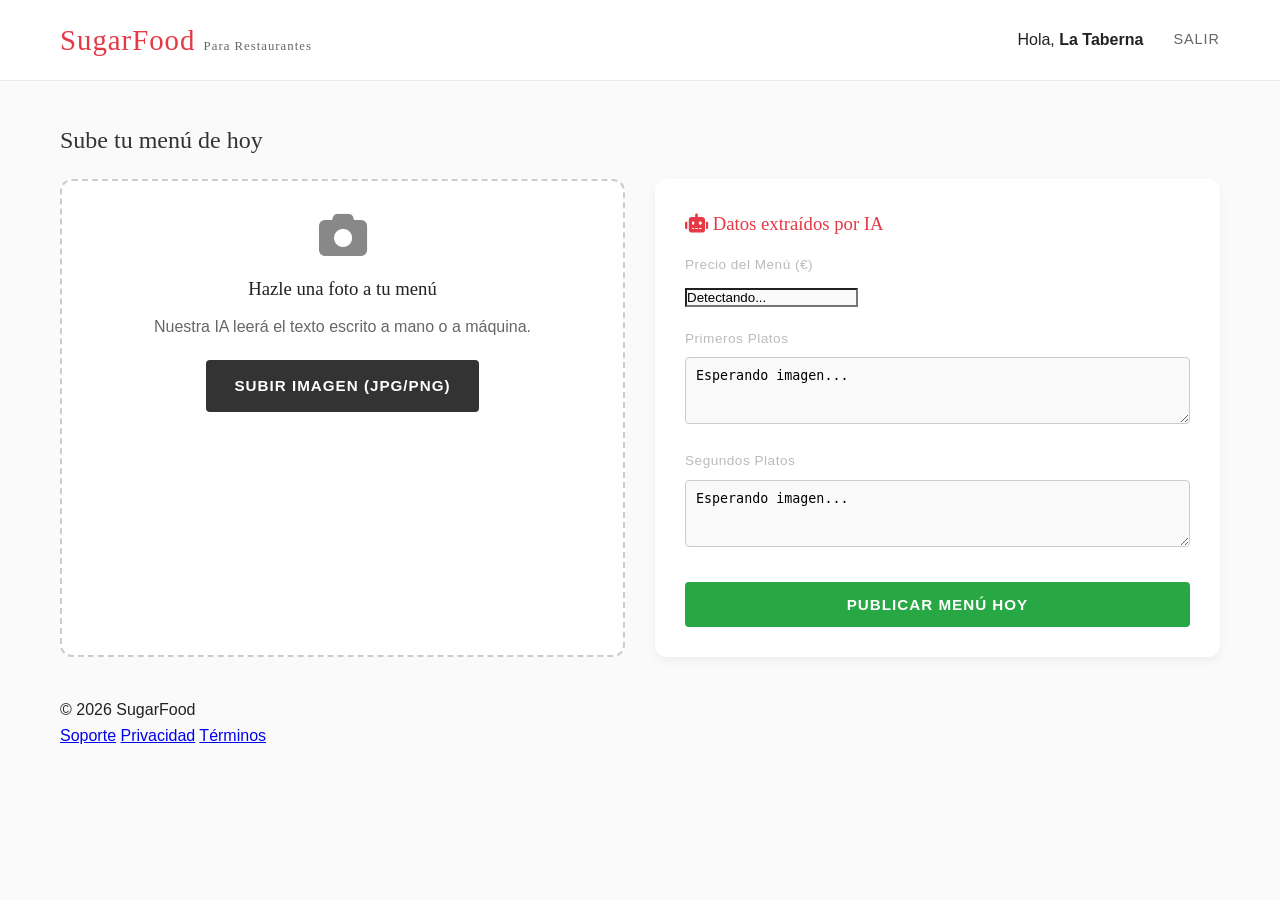
==== dashboard-restaurante.html @ a188befb "Initial commit" ====
<!DOCTYPE html>
<html lang="es">
<head>
    <meta charset="UTF-8">
    <title>SugarFood - Panel de Restaurante</title>
    <link rel="stylesheet" href="style.css">
    <link rel="stylesheet" href="https://cdnjs.cloudflare.com/ajax/libs/font-awesome/6.0.0/css/all.min.css">
</head>
<body class="bg-gray">

    <header>
        <div class="container navbar">
            <div class="logo" style="color: #e63946;">SugarFood <span style="font-size: 0.8rem; color: #666;">Para Restaurantes</span></div>
            <nav class="nav-links">
                <span>Hola, <strong>La Taberna</strong></span>
                <a href="index.html" style="color: #666; text-decoration: none;">Salir</a>
            </nav>
        </div>
    </header>

    <main class="container" style="padding: 40px 20px;">
        <h2 style="margin-bottom: 20px; color: #333;">Sube tu menú de hoy</h2>
        
        <div style="display: grid; grid-template-columns: 1fr 1fr; gap: 30px;">
            
            <div style="background: white; padding: 30px; border-radius: 12px; text-align: center; border: 2px dashed #ccc;">
                <i class="fas fa-camera" style="font-size: 3rem; color: #888; margin-bottom: 15px;"></i>
                <h3 style="margin-bottom: 10px;">Hazle una foto a tu menú</h3>
                <p style="color: #666; margin-bottom: 20px;">Nuestra IA leerá el texto escrito a mano o a máquina.</p>
                <input type="file" id="menuInput" style="display: none;">
                <label for="menuInput" class="btn" style="background-color: #333; color: white; cursor: pointer; display: inline-block;">Subir Imagen (JPG/PNG)</label>
            </div>

            <div style="background: white; padding: 30px; border-radius: 12px; box-shadow: 0 4px 10px rgba(0,0,0,0.05);">
                <h3 style="margin-bottom: 15px; color: #e63946;"><i class="fas fa-robot"></i> Datos extraídos por IA</h3>
                
                <form>
                    <div class="form-group">
                        <label>Precio del Menú (€)</label>
                        <input type="text" value="Detectando..." id="ia-precio" readonly style="background: #f9f9f9;">
                    </div>
                    <div class="form-group">
                        <label>Primeros Platos</label>
                        <textarea rows="3" id="ia-primeros" readonly style="width: 100%; padding: 10px; border: 1px solid #ccc; border-radius: 4px; background: #f9f9f9;">Esperando imagen...</textarea>
                    </div>
                    <div class="form-group">
                        <label>Segundos Platos</label>
                        <textarea rows="3" id="ia-segundos" readonly style="width: 100%; padding: 10px; border: 1px solid #ccc; border-radius: 4px; background: #f9f9f9;">Esperando imagen...</textarea>
                    </div>
                    <button type="button" class="btn" style="background-color: #28a745; color: white; width: 100%; margin-top: 10px;">Publicar Menú Hoy</button>
                </form>
            </div>

        </div>
    </main>
    <footer class="app-footer">
        <div class="container app-footer-content">
            <p>&copy; 2026 SugarFood</p>
            <div class="app-footer-links">
                <a href="https://www.youtube.com/watch?v=dQw4w9WgXcQ&list=RDdQw4w9WgXcQ&start_radio=1&pp=ygUXbmV2ZXIgZ29ubmEgZ2l2ZSB5b3UgdXCgBwE%3D" target="_blank">Soporte</a>
                <a href="https://www.youtube.com/watch?v=dQw4w9WgXcQ&list=RDdQw4w9WgXcQ&start_radio=1&pp=ygUXbmV2ZXIgZ29ubmEgZ2l2ZSB5b3UgdXCgBwE%3D" target="_blank">Privacidad</a>
                <a href="https://www.youtube.com/watch?v=dQw4w9WgXcQ&list=RDdQw4w9WgXcQ&start_radio=1&pp=ygUXbmV2ZXIgZ29ubmEgZ2l2ZSB5b3UgdXCgBwE%3D" target="_blank">Términos</a>
            </div>
        </div>
    </footer>

</body>
</html>
---- style.css ----
/* =========================================
   1. VARIABLES GLOBALES (SugarFood Premium)
   ========================================= */
:root {
    --brand-color: #C5A059; /* Oro Champagne */
    --brand-hover: #A6864A; /* Oro Oscuro */
    --text-dark: #222222; 
    --text-light: #777777; 
    --text-muted: #A0A0A0;
    --bg-main: #FAFAFA; /* Blanco Perla */
    --bg-dark: #111111; /* Negro Absoluto para lujo */
    --bg-card: #FFFFFF; 
    --bg-gray: #F7F7F9;
    --border-color: #EAEAEA;
    --modal-bg: rgba(0, 0, 0, 0.85);
    --font-heading: 'Georgia', 'Playfair Display', serif;
    --font-body: 'Helvetica Neue', Helvetica, Arial, sans-serif;
}

/* =========================================
   2. RESETEO BÁSICO Y TIPOGRAFÍA
   ========================================= */
* { box-sizing: border-box; margin: 0; padding: 0; }
body {
    font-family: var(--font-body);
    color: var(--text-dark);
    background-color: var(--bg-main);
    line-height: 1.6;
    -webkit-font-smoothing: antialiased;
}

.bg-main { background-color: var(--bg-main); }

.btn-group { display: inline-flex; flex-wrap: wrap; gap: 12px; }
h1, h2, h3, h4, h5, .logo { font-family: var(--font-heading); font-weight: normal; }
.container { max-width: 1200px; margin: 0 auto; padding: 0 20px; }

/* Info page hero */
.hero-info {
    position: relative;
    background: linear-gradient(140deg, rgba(24,24,24,0.8) 0%, rgba(24,24,24,0.8) 100%), url('https://images.unsplash.com/photo-1529692236671-f1ad1bff6f90?ixlib=rb-1.2.1&auto=format&fit=crop&w=2000&q=80') no-repeat center/cover;
    color: #fff;
    padding: 100px 20px 80px;
    text-align: center;
}
.hero-info h1 { font-size: 3.2rem; letter-spacing: 1px; margin-bottom: 18px; }
.hero-info p { font-size: 1.2rem; max-width: 720px; margin: 0 auto 28px; line-height: 1.6; color: rgba(255,255,255,0.88); }

/* Carousel */
.carousel {
    position: relative;
    overflow: hidden;
    border-radius: 12px;
    box-shadow: 0 18px 45px rgba(0,0,0,0.18);
    margin-bottom: 50px;
}
.carousel-track {
    display: flex;
    transition: transform 0.6s ease;
}
.carousel-slide {
    min-width: 100%;
    flex-shrink: 0;
    position: relative;
}
.carousel-slide img {
    width: 100%;
    height: 420px;
    object-fit: cover;
    display: block;
}
.carousel-caption {
    position: absolute;
    bottom: 20px;
    left: 20px;
    right: 20px;
    background: rgba(0,0,0,0.55);
    padding: 18px 20px;
    border-radius: 8px;
    color: #fff;
    font-size: 1rem;
    line-height: 1.4;
}
.carousel-controls {
    position: absolute;
    bottom: 18px;
    right: 18px;
    display: flex;
    gap: 10px;
}
.carousel-dot {
    width: 10px;
    height: 10px;
    border-radius: 50%;
    background: rgba(255,255,255,0.6);
    border: 1px solid rgba(255,255,255,0.9);
    cursor: pointer;
    transition: transform 0.2s, background 0.2s;
}
.carousel-dot.active {
    background: var(--brand-color);
    transform: scale(1.2);
}

/* Info sections */
.info-section {
    background: var(--bg-card);
    padding: 50px;
    border-radius: 14px;
    box-shadow: 0 12px 35px rgba(0,0,0,0.06);
    margin-bottom: 40px;
}
.info-section h2 {
    color: var(--text-dark);
    border-bottom: 2px solid var(--brand-color);
    padding-bottom: 12px;
    margin-bottom: 24px;
}
.info-section p, .info-section li {
    font-size: 1.1rem;
    color: var(--text-muted);
    margin-bottom: 16px;
}
.info-grid {
    display: grid;
    grid-template-columns: repeat(auto-fit, minmax(260px, 1fr));
    gap: 22px;
}
.image-grid {
    display: grid;
    grid-template-columns: repeat(auto-fit, minmax(240px, 1fr));
    gap: 16px;
    margin-top: 30px;
}
.image-card {
    border-radius: 12px;
    overflow: hidden;
    box-shadow: 0 12px 28px rgba(0,0,0,0.12);
    background: #fff;
}
.image-card img {
    width: 100%;
    display: block;
    height: 170px;
    object-fit: cover;
}
.image-card p {
    padding: 12px 14px 14px;
    margin: 0;
    font-size: 0.95rem;
    color: var(--text-muted);
}
.info-card {
    background: rgba(255,255,255,0.95);
    padding: 26px;
    border-radius: 12px;
    border: 1px solid rgba(197,160,89,0.2);
    box-shadow: 0 12px 30px rgba(0,0,0,0.06);
}
.info-card h3 {
    margin-top: 0;
    color: var(--text-dark);
    font-size: 1.2rem;
    margin-bottom: 12px;
}
.info-card p {
    margin: 0;
}

/* Footer refinement */
.footer-bottom { padding: 25px 0; text-align: center; color: rgba(160,160,160,0.9); font-size: 0.9rem; }

@media (max-width: 768px) {
    .hero-info { padding: 80px 18px 60px; }
    .hero-info h1 { font-size: 2.5rem; }
    .carousel-slide img { height: 320px; }
}

/* =========================================
   3. BOTONES
   ========================================= */
.btn {
    padding: 14px 28px;
    border: none;
    border-radius: 4px;
    font-family: var(--font-body);
    font-weight: 600;
    letter-spacing: 1px;
    cursor: pointer;
    transition: all 0.3s ease;
    text-decoration: none;
    display: inline-block;
    text-align: center;
    font-size: 0.95rem;
    text-transform: uppercase;
}
.btn-brand, .btn-primary {
    background-color: var(--brand-color);
    color: #FFFFFF;
}
.btn-brand:hover, .btn-primary:hover { 
    background-color: var(--brand-hover); 
    box-shadow: 0 4px 15px rgba(197, 160, 89, 0.4);
}
.btn-outline-light {
    background: transparent;
    color: #fff;
    border: 1px solid rgba(255,255,255,0.5);
}
.btn-outline-light:hover {
    background: rgba(255,255,255,0.1);
    border-color: #fff;
}
.btn-glass {
    background: rgba(255, 255, 255, 0.05);
    color: white;
    border: 1px solid rgba(255, 255, 255, 0.2);
    padding: 16px 45px;
    font-size: 1.1rem;
    backdrop-filter: blur(10px);
}
.btn-glass:hover {
    background: rgba(255, 255, 255, 0.15);
    border-color: var(--brand-color);
    color: var(--brand-color);
}

/* =========================================
   4. CABECERA (NAVBAR)
   ========================================= */
header {
    background-color: rgba(255, 255, 255, 0.98);
    backdrop-filter: blur(10px);
    border-bottom: 1px solid var(--border-color);
    position: sticky; top: 0; z-index: 100;
}
.navbar { display: flex; justify-content: space-between; align-items: center; height: 80px; }
.logo { font-size: 1.8rem; color: var(--brand-color); letter-spacing: 1px; }
.nav-links { display: flex; align-items: center; gap: 30px; }
.nav-links a {
    text-decoration: none; color: var(--text-dark); font-size: 0.9rem;
    font-weight: 500; text-transform: uppercase; letter-spacing: 1px; transition: color 0.3s;
}
.nav-links a:hover { color: var(--brand-color); }

/* =========================================
   5. MODAL DE AUTENTICACIÓN (LUXURY REDESIGN)
   ========================================= */
.modal-overlay {
    display: none; 
    position: fixed; top: 0; left: 0; width: 100%; height: 100%;
    background-color: var(--modal-bg);
    z-index: 1000; justify-content: center; align-items: center;
    backdrop-filter: blur(8px); 
}

.luxury-modal {
    background-color: var(--bg-dark) !important; /* Fondo negro profundo */
    border: 1px solid #333;
    padding: 50px 40px !important;
    border-radius: 8px;
    width: 90%; max-width: 450px;
    position: relative;
    box-shadow: 0 25px 50px rgba(0,0,0,0.5), 0 0 0 1px rgba(197, 160, 89, 0.2); /* Sutil brillo dorado */
}

.modal-header { text-align: center; margin-bottom: 30px; }

.modal-header h2 {
    font-size: 1.8rem;
    margin-bottom: 8px;
    color: #F5F5F5;
}

.modal-subtitle {
    font-size: 0.95rem;
    color: #B0B0B0;
    line-height: 1.4;
}

.form-group {
    margin-bottom: 18px;
}

.form-group label {
    display: block;
    margin-bottom: 8px;
    font-size: 0.85rem;
    color: #BBB;
    letter-spacing: 0.5px;
}

.close-modal {
    position: absolute; top: 15px; right: 20px;
    font-size: 2rem; cursor: pointer; color: #555; transition: color 0.3s;
}
.close-modal:hover { color: var(--brand-color); }

.modal-tabs {
    display: flex; border-bottom: 1px solid #333; margin-bottom: 30px;
}
.tab-btn {
    flex: 1; padding: 15px; background: none; border: none;
    border-bottom: 2px solid transparent; font-family: var(--font-body);
    font-size: 0.9rem; text-transform: uppercase; letter-spacing: 1px;
    color: #666; cursor: pointer; transition: all 0.3s; margin-bottom: -1px;
}
.tab-btn.active { color: var(--brand-color); border-color: var(--brand-color); }

.auth-form { display: none; }
.auth-form.active { display: block; animation: fadeIn 0.4s ease; }

@keyframes fadeIn { from { opacity: 0; transform: translateY(10px); } to { opacity: 1; transform: translateY(0); } }

/* Inputs estilo Luxury */
.input-icon { position: relative; margin-bottom: 20px; }
.input-icon i {
    position: absolute; left: 18px; top: 50%; transform: translateY(-50%);
    color: #666; font-size: 1.1rem; transition: color 0.3s;
}
.luxury-modal input {
    width: 100%;
    padding: 16px 16px 16px 50px; /* Espacio para el icono */
    background-color: #1A1A1A; /* Gris muy oscuro */
    border: 1px solid #333;
    border-radius: 4px;
    color: #FFF;
    font-size: 1rem;
    font-family: var(--font-body);
    transition: all 0.3s;
}
.luxury-modal input:focus {
    outline: none;
    border-color: var(--brand-color);
    background-color: #222;
}
.luxury-modal input:focus + i, .input-icon input:focus ~ i {
    color: var(--brand-color); /* El icono se pone dorado al enfocar */
}
.luxury-modal input::placeholder { color: #555; }

.luxury-select {
    width: 100%; padding: 16px; background-color: #1A1A1A;
    border: 1px solid #333; border-radius: 4px; color: #FFF;
    font-size: 1rem; cursor: pointer; transition: border-color 0.3s;
    appearance: none; /* Quita la flecha por defecto fea */
    background-image: url("data:image/svg+xml;charset=US-ASCII,%3Csvg%20xmlns%3D%22http%3A%2F%2Fwww.w3.org%2F2000%2Fsvg%22%20width%3D%22292.4%22%20height%3D%22292.4%22%3E%3Cpath%20fill%3D%22%23C5A059%22%20d%3D%22M287%2069.4a17.6%2017.6%200%200%200-13-5.4H18.4c-5%200-9.3%201.8-12.9%205.4A17.6%2017.6%200%200%200%200%2082.2c0%205%201.8%209.3%205.4%2012.9l128%20127.9c3.6%203.6%207.8%205.4%2012.8%205.4s9.2-1.8%2012.8-5.4L287%2095c3.5-3.5%205.4-7.8%205.4-12.8%200-5-1.9-9.2-5.5-12.8z%22%2F%3E%3C%2Fsvg%3E");
    background-repeat: no-repeat; background-position: right 15px top 50%; background-size: 12px auto;
}
.luxury-select:focus { outline: none; border-color: var(--brand-color); }

/* =========================================
   6. RESTO DEL CSS (Dashboards, Footers...)
   (Aquí se mantiene el resto de tu código de tarjetas y footers)
   ========================================= */
.restaurant-grid { display: grid; grid-template-columns: repeat(auto-fill, minmax(320px, 1fr)); gap: 30px; margin-top: 30px; }
.restaurant-card { background-color: var(--bg-card); border-radius: 8px; overflow: hidden; box-shadow: 0 4px 20px rgba(0,0,0,0.04); text-decoration: none; color: inherit; transition: transform 0.3s ease, box-shadow 0.3s ease; border: 1px solid var(--border-color); }
.restaurant-card:hover { transform: translateY(-5px); box-shadow: 0 15px 35px rgba(0,0,0,0.1); }
.card-image { height: 220px; background-size: cover; background-position: center; }
.card-content { padding: 25px; }
.card-header { display: flex; justify-content: space-between; align-items: center; margin-bottom: 12px; }
.card-header h3 { font-size: 1.3rem; margin: 0; color: var(--text-dark); }
.rating { background-color: var(--bg-main); padding: 6px 12px; border-radius: 4px; font-size: 0.9rem; font-family: var(--font-body); font-weight: bold; display: flex; align-items: center; gap: 5px; border: 1px solid var(--border-color); }
.rating i { color: var(--brand-color); } 

.corporate-footer { background-color: var(--bg-dark); color: #A0A0A0; padding: 80px 0 0 0; border-top: 2px solid var(--brand-color); }
.footer-brand h3 { color: var(--brand-color); font-size: 1.8rem; }
.footer-links h4 { color: #FFFFFF; font-family: var(--font-body); text-transform: uppercase; letter-spacing: 1px; font-size: 0.95rem; margin-bottom: 20px; }
.footer-links ul { list-style: none; }
.footer-links li { margin-bottom: 12px; }
.footer-links a { color: #aaa; text-decoration: none; transition: color 0.2s; font-size: 0.9rem; }
.footer-links a:hover { color: var(--brand-color); }
.footer-bottom { background-color: #000; text-align: center; padding: 20px 0; font-size: 0.85rem; border-top: 1px solid #222; margin-top: 40px; }
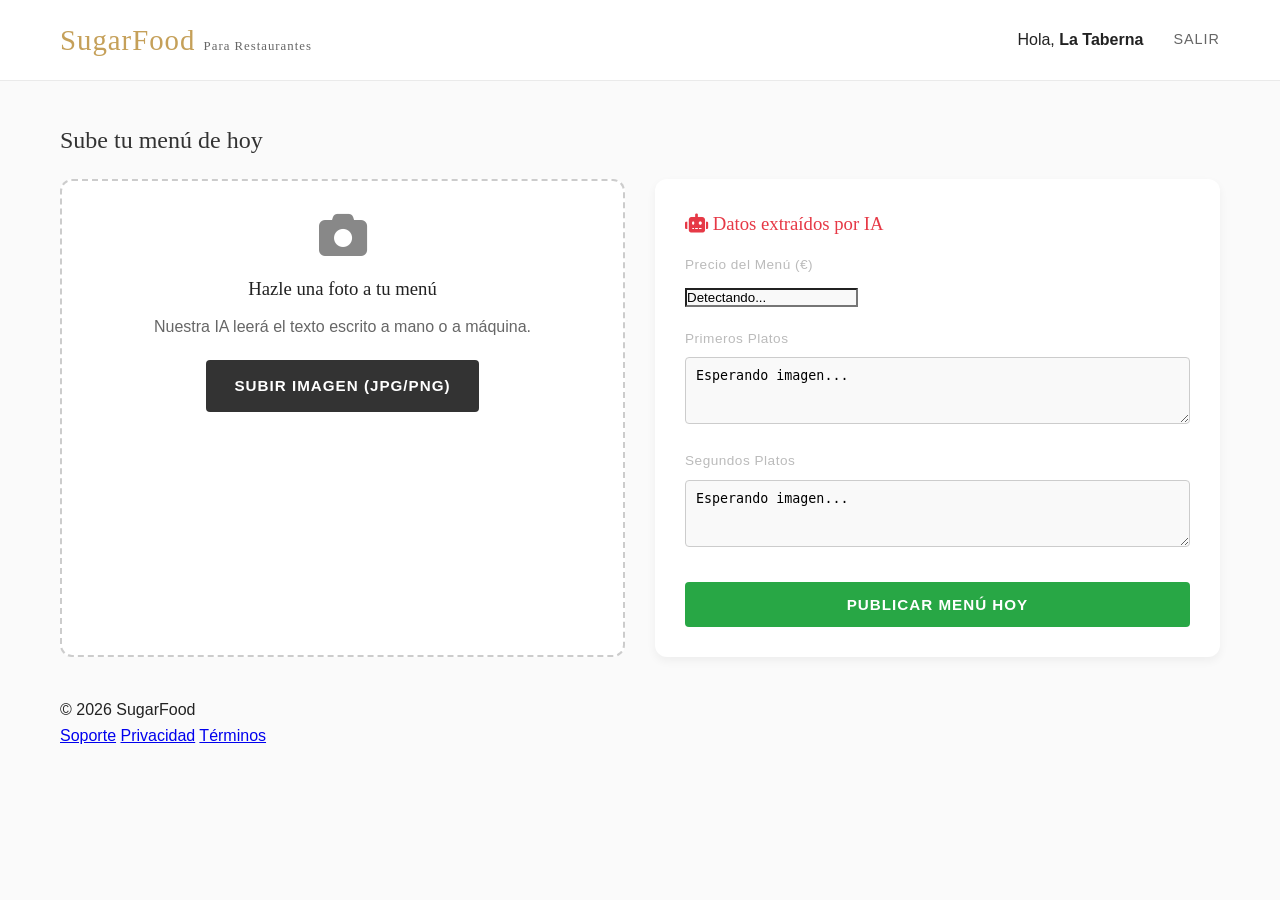
==== commit d3e16c8a: "Sugarfood.v2" ====
--- a/dashboard-restaurante.html
+++ b/dashboard-restaurante.html
@@ -10,7 +10,7 @@
 
     <header>
         <div class="container navbar">
-            <div class="logo" style="color: #e63946;">SugarFood <span style="font-size: 0.8rem; color: #666;">Para Restaurantes</span></div>
+            <div class="logo">SugarFood <span style="font-size: 0.8rem; color: #666;">Para Restaurantes</span></div>
             <nav class="nav-links">
                 <span>Hola, <strong>La Taberna</strong></span>
                 <a href="index.html" style="color: #666; text-decoration: none;">Salir</a>
@@ -53,6 +53,69 @@
 
         </div>
     </main>
+    <div class="modal-overlay" id="authModal">
+        <div class="modal-content luxury-modal">
+            <span class="close-modal" id="closeModal">&times;</span>
+            <div class="modal-header">
+                <h2>Bienvenido a SugarFood</h2>
+                <p class="modal-subtitle">Inicia sesión o crea tu cuenta para acceder al menú.</p>
+            </div>
+            <div class="modal-tabs">
+                <button class="tab-btn active" id="loginTab">Entrar</button>
+                <button class="tab-btn" id="signupTab">Registro</button>
+            </div>
+
+            <form id="loginForm" class="auth-form active">
+                <div class="form-group">
+                    <label for="loginEmail">Email</label>
+                    <div class="input-icon">
+                        <input type="email" id="loginEmail" placeholder="tucorreo@ejemplo.com" required>
+                        <i class="fa-solid fa-envelope"></i>
+                    </div>
+                </div>
+                <div class="form-group">
+                    <label for="loginPassword">Contraseña</label>
+                    <div class="input-icon">
+                        <input type="password" id="loginPassword" placeholder="********" required>
+                        <i class="fa-solid fa-lock"></i>
+                    </div>
+                </div>
+                <button type="submit" class="btn btn-primary">Entrar</button>
+            </form>
+
+            <form id="signupForm" class="auth-form">
+                <div class="form-group">
+                    <label for="signupName">Nombre</label>
+                    <div class="input-icon">
+                        <input type="text" id="signupName" placeholder="Tu nombre" required>
+                        <i class="fa-solid fa-user"></i>
+                    </div>
+                </div>
+                <div class="form-group">
+                    <label for="signupEmail">Email</label>
+                    <div class="input-icon">
+                        <input type="email" id="signupEmail" placeholder="tucorreo@ejemplo.com" required>
+                        <i class="fa-solid fa-envelope"></i>
+                    </div>
+                </div>
+                <div class="form-group">
+                    <label for="signupPassword">Contraseña</label>
+                    <div class="input-icon">
+                        <input type="password" id="signupPassword" placeholder="********" required>
+                        <i class="fa-solid fa-lock"></i>
+                    </div>
+                </div>
+                <div class="form-group">
+                    <label for="signupRole">Soy un...</label>
+                    <select id="signupRole" class="luxury-select" required>
+                        <option value="Cliente">Cliente (Busco comida)</option>
+                        <option value="Restaurante">Restaurante (Subo menús)</option>
+                    </select>
+                </div>
+                <button type="submit" class="btn btn-primary">Crear Cuenta</button>
+            </form>
+        </div>
+    </div>
     <footer class="app-footer">
         <div class="container app-footer-content">
             <p>&copy; 2026 SugarFood</p>
@@ -64,5 +127,6 @@
         </div>
     </footer>
 
+    <script src="script.js"></script>
 </body>
 </html>
